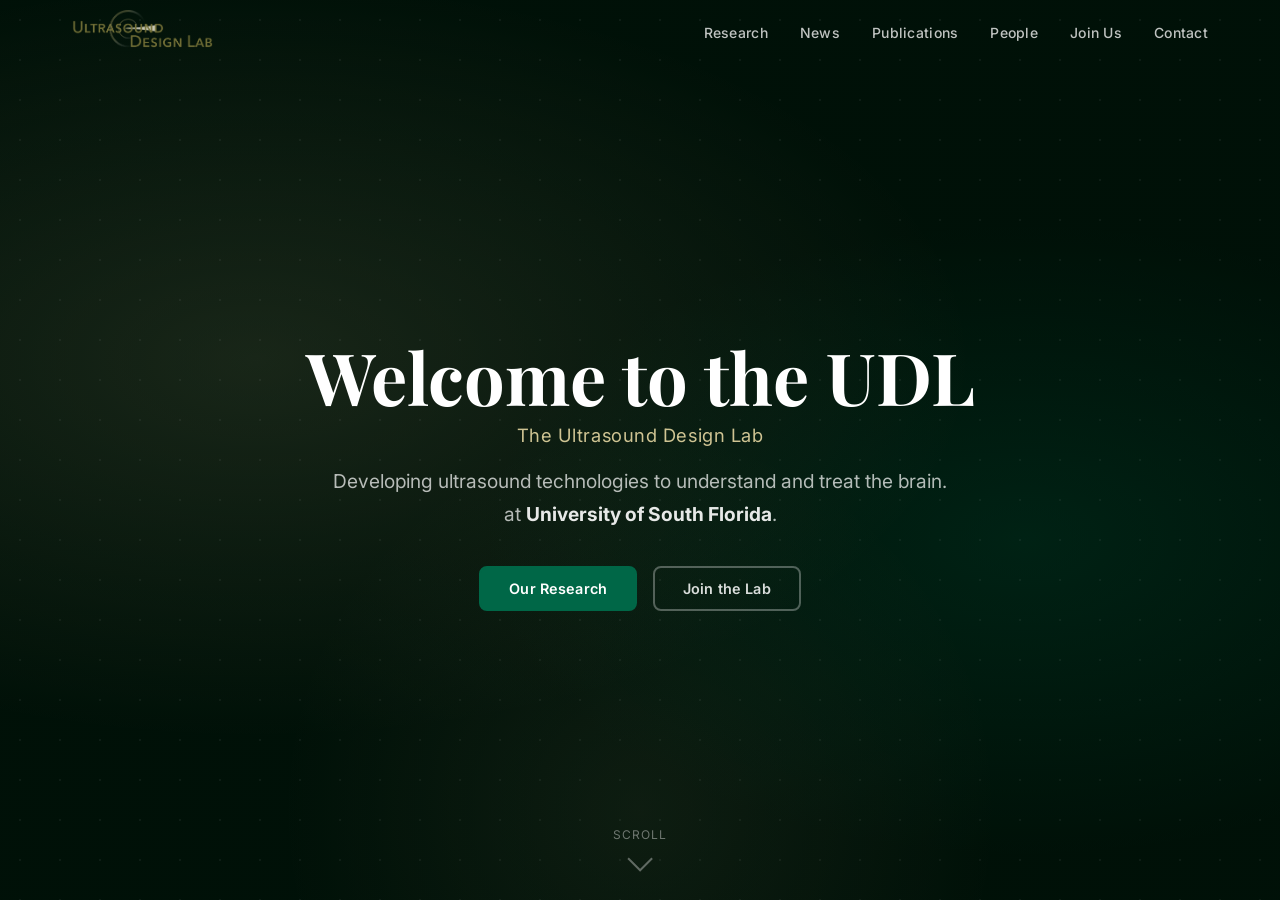
==== index.html @ e67090b0 "Add profile pages and pull publications from ORCID - Each person with an id in config.js gets a page" ====
<!DOCTYPE html>
<html lang="en">
<head>
  <meta charset="UTF-8" />
  <meta name="viewport" content="width=device-width, initial-scale=1.0" />

  <!-- ── Favicon ── -->
  <link rel="icon" href="favicon.svg" type="image/svg+xml" />
  <link rel="icon" href="favicon.svg" sizes="any" />

  <!-- ── Primary meta ── -->
  <title>MINUS Lab | University of South Florida</title>
  <meta name="description" content="Medical Imaging and Neural UltraSound Lab at the University of South Florida. Developing ultrasound technologies to understand and treat the brain." />

  <!-- ── Open Graph (social sharing) ── -->
  <!-- Replace og:url and og:image once the site is deployed -->
  <meta property="og:type"        content="website" />
  <meta property="og:site_name"   content="MINUS Lab" />
  <meta property="og:title"       content="MINUS Lab | Medical Imaging and Neural UltraSound Lab" />
  <meta property="og:description" content="Developing ultrasound technologies to understand and treat the brain. University of South Florida." />
  <meta property="og:url"         content="https://your-lab-url.usf.edu" />
  <meta property="og:image"       content="https://your-lab-url.usf.edu/media/og-preview.png" />

  <!-- ── Twitter / X card ── -->
  <meta name="twitter:card"        content="summary_large_image" />
  <meta name="twitter:title"       content="MINUS Lab | Medical Imaging and Neural UltraSound Lab" />
  <meta name="twitter:description" content="Developing ultrasound technologies to understand and treat the brain. University of South Florida." />
  <meta name="twitter:image"       content="https://your-lab-url.usf.edu/media/og-preview.png" />
  <link rel="stylesheet" href="style.css" />
  <link rel="preconnect" href="https://fonts.googleapis.com" />
  <link
    href="https://fonts.googleapis.com/css2?family=Inter:wght@300;400;500;600;700&family=Playfair+Display:wght@600;700&display=swap"
    rel="stylesheet"
  />
</head>
<body>

  <!-- ── Navigation ── -->
  <nav id="navbar">
    <div class="nav-inner">
      <a class="nav-logo" href="#hero" aria-label="Go to home">
        <img src="media/icons/300ppi/Logo.png" alt="MINUS Lab logo" />
      </a>
      <ul class="nav-links" id="nav-links">
        <li><a href="#research">Research</a></li>
        <li><a href="#news">News</a></li>
        <li><a href="#publications">Publications</a></li>
        <li><a href="#people">People</a></li>
        <li><a href="#join">Join Us</a></li>
        <li><a href="#contact">Contact</a></li>
      </ul>
      <button class="hamburger" id="hamburger" aria-label="Toggle menu">
        <span></span><span></span><span></span>
      </button>
    </div>
  </nav>

  <!-- ── Scroll Container ── -->
  <main id="scroll-container">

    <!-- ─── 1. Hero ─── -->
    <section id="hero" class="section s-hero">

      <!--
        ╔══════════════════════════════════════════════════╗
        ║  BACKGROUND VIDEO                               ║
        ║  Replace the empty src with your video file.    ║
        ║  Example: src="media/lab-bg.mp4"                ║
        ║  Recommended: MP4 (H.264), 1920×1080, ≤ 20 MB  ║
        ╚══════════════════════════════════════════════════╝
      -->
      <video id="hero-video" autoplay loop muted playsinline>
        <source src="media/videos/lab-bg.mp4" type="video/mp4" />
      </video>

      <!-- green colorize layer (multiply blend over the grayscale video) -->
      <div class="hero-color-overlay"></div>

      <div class="hero-bg-anim"></div>
      <div class="hero-content">
        <h1 class="hero-title" id="hero-title"></h1>
        <p class="hero-sub"    id="hero-sub"></p>
        <div class="hero-cta">
          <a href="#research" class="btn btn-accent">Our Research</a>
          <div class="hiring-wrap">
            <a href="#join" class="btn btn-ghost">Join the Lab</a>
          </div>
        </div>
      </div>
      <div class="scroll-hint">
        <span>Scroll</span>
        <div class="scroll-chevron"></div>
      </div>
    </section>

    <!-- ─── 2. Research ─── -->
    <section id="research" class="section s-light">
      <div class="section-inner">
        <header class="section-header">
          <span class="tag">What We Do</span>
          <h2>Research</h2>
          <p class="section-lead" id="research-lead"></p>
        </header>
        <div class="research-grid" id="research-grid"></div>
        <div class="funding-strip" id="funding-strip"></div>
      </div>
    </section>

    <!-- ─── 3. News ─── -->
    <section id="news" class="section s-dark">
      <div class="section-inner">
        <header class="section-header light">
          <span class="tag">Latest Updates</span>
          <h2>News</h2>
        </header>
        <div class="news-list" id="news-list"></div>
      </div>
    </section>

    <!-- ─── 4. Publications ─── -->
    <section id="publications" class="section s-light">
      <div class="section-inner">
        <header class="section-header">
          <span class="tag">Our Work</span>
          <h2>Publications</h2>
          <p class="section-lead">
            Selected recent publications.
            <a id="pub-list-link" href="#" class="inline-link">Full list →</a>
          </p>
        </header>
        <div class="pub-list" id="pub-list"></div>
        <div class="pub-cta">
          <a id="pub-all-link" href="#" class="btn btn-outline-dark">View All Publications</a>
        </div>
      </div>
    </section>

    <!-- ─── 5. People ─── -->
    <section id="people" class="section s-accent">
      <div class="section-inner">
        <header class="section-header light">
          <span class="tag">Our Team</span>
          <h2>People</h2>
        </header>
        <div class="people-group">
          <h3 class="group-label">Principal Investigator</h3>
          <div class="pi-card" id="pi-card"></div>
        </div>
        <div id="people-groups"></div>
      </div>
    </section>

    <!-- ─── 6. Join Us ─── -->
    <section id="join" class="section s-light">
      <div class="section-inner">
        <header class="section-header">
          <span class="tag">Opportunities</span>
          <h2>Join Us</h2>
          <p class="section-lead">
            We are always looking for passionate, curious researchers to join our team.
          </p>
        </header>
        <ul class="join-list" id="join-grid"></ul>
        <p class="join-note"  id="join-note"></p>
      </div>
    </section>

    <!-- ─── 7. Contact ─── -->
    <section id="contact" class="section s-hero">
      <div class="section-inner">
        <header class="section-header light">
          <span class="tag">Find Us</span>
          <h2>Contact</h2>
        </header>
        <div class="contact-grid">
          <div class="contact-info" id="contact-info"></div>
          <div class="map-box">
            <iframe data-src="https://www.google.com/maps/embed?pb=!1m18!1m12!1m3!1d1463.5523196746299!2d-82.41552479934307!3d28.05547193378983!2m3!1f0!2f0!3f0!3m2!1i1024!2i768!4f13.1!3m3!1m2!1s0x88c2c7ba67d6a7d1%3A0x336703b284aff2c5!2sUSF%20Research%20Park!5e0!3m2!1sen!2sca!4v1780522398542!5m2!1sen!2sca"
              width="100%" height="100%" style="border:0;" allowfullscreen
              referrerpolicy="no-referrer-when-downgrade"></iframe>
          </div>
        </div>
        <footer class="site-footer" id="site-footer"></footer>
      </div>
    </section>

  </main><!-- #scroll-container -->

  <script src="config.js"></script><!-- ← edit this file to update the site -->
  <script src="pubs.js"></script>
  <script src="script.js"></script>
</body>
</html>
---- style.css ----
/* ═══════════════════════════════════════════════
   Base & Reset
═══════════════════════════════════════════════ */
*, *::before, *::after { box-sizing: border-box; margin: 0; padding: 0; }

:root {
  --navy:    #001f13;       /* deep USF green */
  --navy2:   #002d1e;
  --accent:  #CFC493;       /* USF gold */
  --accent2: #006747;       /* USF green */
  --dark-bg: #001813;
  --mid-bg:  #003d28;
  --light-bg:#f8fafc;
  --white:   #ffffff;
  --text-d:  #111827;
  --text-m:  #374151;
  --text-l:  #f1f5f9;
  --text-dim:#94a3b8;
  --border:  #e2e8f0;
  --radius:  12px;
  --shadow:  0 4px 24px rgba(0,0,0,.08);
  --shadow-lg:0 12px 48px rgba(0,0,0,.14);
  --font:    'Inter', system-ui, sans-serif;
  --serif:   'Playfair Display', Georgia, serif;
  --nav-h:   64px;
}

html { font-size: 16px; scroll-behavior: smooth; }

body {
  font-family: var(--font);
  color: var(--text-d);
  background: var(--navy);
  overflow: hidden;          /* body itself never scrolls */
  height: 100vh;
}

a { color: inherit; text-decoration: none; }
img { display: block; max-width: 100%; }

/* ═══════════════════════════════════════════════
   Navigation
═══════════════════════════════════════════════ */
#navbar {
  position: fixed;
  top: 0; left: 0; right: 0;
  z-index: 100;
  height: var(--nav-h);
  transition: background .3s, backdrop-filter .3s, box-shadow .3s;
}
#navbar.scrolled {
  background: rgba(0,31,19,.92);
  backdrop-filter: blur(12px);
  box-shadow: 0 1px 0 rgba(255,255,255,.06);
}

.nav-inner {
  max-width: 1200px;
  margin: 0 auto;
  height: 100%;
  padding: 0 2rem;
  display: flex;
  align-items: center;
  justify-content: space-between;
}

.nav-logo {
  display: inline-flex;
  align-items: center;
  height: 100%;
}
.nav-logo img {
  display: block;
  width: auto;
  height: 44px;
  max-width: 150px;
  object-fit: contain;
}

.nav-links {
  display: flex;
  gap: 2rem;
  list-style: none;
}
.nav-links a {
  color: rgba(255,255,255,.75);
  font-size: .875rem;
  font-weight: 500;
  letter-spacing: .02em;
  transition: color .2s;
  position: relative;
  padding-bottom: 2px;
}
.nav-links a::after {
  content: '';
  position: absolute;
  bottom: -2px; left: 0;
  width: 0; height: 2px;
  background: var(--accent);
  transition: width .25s;
}
.nav-links a:hover,
.nav-links a.active { color: var(--white); }
.nav-links a:hover::after,
.nav-links a.active::after { width: 100%; }

/* Hamburger */
.hamburger {
  display: none;
  flex-direction: column;
  gap: 5px;
  background: none;
  border: none;
  cursor: pointer;
  padding: 4px;
}
.hamburger span {
  display: block;
  width: 22px; height: 2px;
  background: rgba(255,255,255,.85);
  border-radius: 2px;
  transition: transform .25s, opacity .25s;
}

/* ═══════════════════════════════════════════════
   Scroll Container
═══════════════════════════════════════════════ */
#scroll-container {
  height: 100vh;
  overflow-y: scroll;
  scroll-snap-type: y proximity;
  scroll-behavior: smooth;
  -webkit-overflow-scrolling: touch;
}
/* Hide scrollbar but keep functionality */
#scroll-container::-webkit-scrollbar { width: 5px; }
#scroll-container::-webkit-scrollbar-thumb { background: rgba(255,255,255,.2); border-radius: 4px; }

/* ═══════════════════════════════════════════════
   Section Base
═══════════════════════════════════════════════ */
.section {
  min-height: 100vh;
  scroll-snap-align: start;
  display: flex;
  align-items: center;
  justify-content: center;
  padding: calc(var(--nav-h) + 2rem) 2rem 3rem;
  position: relative;
}

.section-inner {
  width: 100%;
  max-width: 1100px;
}

/* ── Section headers ── */
.section-header {
  margin-bottom: 3rem;
  text-align: center;
}
.section-header.light h2,
.section-header.light .section-lead { color: var(--text-l); }
.section-header.light .tag { background: rgba(255,255,255,.12); color: var(--accent); }

.tag {
  display: inline-block;
  background: rgba(0,103,71,.12);
  color: var(--accent2);
  font-size: .75rem;
  font-weight: 700;
  letter-spacing: .12em;
  text-transform: uppercase;
  padding: .3em .9em;
  border-radius: 999px;
  margin-bottom: 1rem;
}

.section-header h2 {
  font-family: var(--serif);
  font-size: clamp(2rem, 4vw, 3rem);
  color: var(--text-d);
  line-height: 1.15;
  margin-bottom: .75rem;
}

.section-lead {
  font-size: 1.05rem;
  color: var(--text-m);
  max-width: 560px;
  margin: 0 auto;
  line-height: 1.7;
}
.inline-link { color: var(--accent2); font-weight: 600; }
.inline-link:hover { text-decoration: underline; }

/* ═══════════════════════════════════════════════
   Section Themes
═══════════════════════════════════════════════ */
.s-hero  { background: var(--navy); }
.s-dark  { background: var(--dark-bg); }
.s-accent{ background: var(--mid-bg); }
.s-light { background: var(--light-bg); }

/* ═══════════════════════════════════════════════
   1. Hero Section
═══════════════════════════════════════════════ */
.s-hero {
  text-align: center;
  flex-direction: column;
  overflow: hidden;
}

/* Background video */
#hero-video {
  position: absolute;
  inset: 0;
  width: 100%;
  height: 100%;
  object-fit: cover;
  z-index: 0;
  filter: grayscale(100%);
  /* shown only when a src is provided */
  opacity: 0;
  transition: opacity 1s ease;
}
#hero-video.loaded { opacity: 1; }

/* Green colorize layer — multiply over the grayscale video */
.hero-color-overlay {
  position: absolute;
  inset: 0;
  z-index: 1;
  background: rgba(0, 90, 45, 0.78);
  mix-blend-mode: multiply;
}

/* Animated glow mesh + subtle dark overlay */
.hero-bg-anim {
  position: absolute;
  inset: 0;
  z-index: 2;
  background:
    linear-gradient(rgba(0,18,9,.35), rgba(0,18,9,.35)),
    radial-gradient(ellipse 80% 60% at 20% 40%, rgba(207,196,147,.18) 0%, transparent 70%),
    radial-gradient(ellipse 60% 50% at 80% 60%, rgba(0,103,71,.30) 0%, transparent 70%),
    radial-gradient(ellipse 40% 60% at 50% 90%, rgba(207,196,147,.10) 0%, transparent 70%);
  animation: heroShift 10s ease-in-out infinite alternate;
}
@keyframes heroShift {
  0%   { opacity: .8; transform: scale(1) translateY(0); }
  100% { opacity: 1;  transform: scale(1.06) translateY(-12px); }
}

/* Floating grid dots */
.hero-bg-anim::before {
  content: '';
  position: absolute;
  inset: 0;
  background-image: radial-gradient(circle, rgba(255,255,255,.05) 1px, transparent 1px);
  background-size: 40px 40px;
}

.hero-content {
  position: relative;
  z-index: 3;
  max-width: 760px;
  padding: 0 1rem;
}
.overline {
  font-size: .875rem;
  font-weight: 600;
  letter-spacing: .15em;
  text-transform: uppercase;
  color: var(--accent);
  margin-bottom: .75rem;
}
.hero-title {
  font-family: var(--serif);
  font-size: clamp(2.4rem, 6vw, 4.5rem);
  color: var(--white);
  line-height: 1.1;
  margin-bottom: 1.25rem;
}
.hero-sub {
  font-size: clamp(1rem, 2vw, 1.2rem);
  color: rgba(255,255,255,.7);
  line-height: 1.7;
  margin-bottom: 2.25rem;
}
.hero-sub strong { color: rgba(255,255,255,.9); }

/* Acronym letters in the hero title */
.acr {
  text-decoration: underline;
  text-decoration-color: var(--accent);
  text-decoration-thickness: 2px;
  text-underline-offset: 5px;
}

.hero-subtitle {
  display: block;
  font-family: var(--font);
  font-size: clamp(.9rem, 1.6vw, 1.15rem);
  font-weight: 400;
  letter-spacing: .03em;
  color: var(--accent);
  margin-top: .55rem;
}

.hero-cta { display: flex; gap: 1rem; justify-content: center; flex-wrap: wrap; align-items: center; }

/* Scroll hint */
.scroll-hint {
  position: absolute;
  bottom: 2rem;
  left: 50%;
  transform: translateX(-50%);
  display: flex;
  flex-direction: column;
  align-items: center;
  gap: .5rem;
  color: rgba(255,255,255,.4);
  font-size: .75rem;
  letter-spacing: .08em;
  text-transform: uppercase;
  z-index: 3;
}
.scroll-chevron {
  width: 18px; height: 18px;
  border-right: 2px solid rgba(255,255,255,.35);
  border-bottom: 2px solid rgba(255,255,255,.35);
  transform: rotate(45deg);
  animation: bounce 1.6s ease-in-out infinite;
}
@keyframes bounce {
  0%,100% { transform: rotate(45deg) translateY(0); opacity: .4; }
  50%      { transform: rotate(45deg) translateY(5px); opacity: .8; }
}

/* ═══════════════════════════════════════════════
   Buttons
═══════════════════════════════════════════════ */
.btn {
  display: inline-flex;
  align-items: center;
  gap: .5rem;
  padding: .75rem 1.75rem;
  border-radius: 8px;
  font-size: .9rem;
  font-weight: 600;
  letter-spacing: .01em;
  cursor: pointer;
  transition: all .22s;
  border: 2px solid transparent;
  text-decoration: none;
  white-space: nowrap;
}
.btn-accent {
  background: var(--accent2);
  color: #fff;
  border-color: var(--accent2);
}
.btn-accent:hover { background: var(--accent); border-color: var(--accent); color: var(--navy); transform: translateY(-1px); box-shadow: 0 6px 18px rgba(207,196,147,.35); }

.btn-ghost {
  background: transparent;
  color: rgba(255,255,255,.85);
  border-color: rgba(255,255,255,.3);
}
.btn-ghost:hover { background: var(--accent); border-color: var(--accent); color: var(--navy); }

.btn-outline-dark {
  background: transparent;
  color: var(--accent2);
  border-color: var(--accent2);
}
.btn-outline-dark:hover { background: var(--accent); border-color: var(--accent); color: var(--navy); transform: translateY(-1px); }

.btn-sm { padding: .55rem 1.25rem; font-size: .83rem; }

/* ═══════════════════════════════════════════════
   2. Research Grid
═══════════════════════════════════════════════ */
.research-grid {
  display: grid;
  grid-template-columns: repeat(auto-fit, minmax(240px, 1fr));
  gap: 1.5rem;
}
.r-card {
  background: var(--white);
  border: 1px solid var(--border);
  border-radius: var(--radius);
  padding: 2rem 1.75rem;
  min-height: 360px;
  transition: transform .25s, box-shadow .25s;
  position: relative;
  overflow: hidden;
}
.r-card.has-bg::before {
  content: '';
  position: absolute;
  inset: 0;
  background-image: var(--r-img);
  background-size: cover;
  background-position: center;
  opacity: 0.25;
  pointer-events: none;
  transition: opacity .3s;
}
.r-card.has-bg:hover::before { opacity: 0.16; }
.r-card > * { position: relative; }
.r-card:hover { transform: translateY(-4px); box-shadow: var(--shadow-lg); }
.r-icon {
  font-size: 1.8rem;
  color: var(--accent2);
  margin-bottom: 1rem;
  line-height: 1;
}
.r-card h3 {
  font-size: 1.05rem;
  font-weight: 700;
  margin-bottom: .6rem;
  color: var(--text-d);
}
.r-card p { font-size: .9rem; color: var(--text-m); line-height: 1.65; }

/* Funding strip */
.funding-strip {
  margin-top: 3rem;
  padding-top: 2rem;
  border-top: 1px solid var(--border);
  text-align: center;
}
.funding-label {
  font-size: .75rem;
  font-weight: 700;
  letter-spacing: .1em;
  text-transform: uppercase;
  color: var(--text-dim);
  margin-bottom: 1.25rem;
}
.funding-logos {
  display: flex;
  flex-wrap: wrap;
  align-items: center;
  justify-content: center;
  gap: 2rem 3rem;
}
.funding-logo img {
  height: 40px;
  width: auto;
  max-width: 140px;
  object-fit: contain;
  filter: grayscale(100%);
  opacity: 0.55;
  transition: filter .25s, opacity .25s;
}
.funding-logo:hover img { filter: grayscale(0%); opacity: 1; }

/* ═══════════════════════════════════════════════
   3. News
═══════════════════════════════════════════════ */
.news-list {
  display: flex;
  flex-direction: column;
  gap: 0;
}
.news-item {
  display: flex;
  gap: 1.75rem;
  padding: 1.5rem 0;
  border-bottom: 1px solid rgba(255,255,255,.08);
  align-items: flex-start;
}
.news-item:last-child { border-bottom: none; }

.news-date {
  min-width: 56px;
  text-align: center;
  color: var(--text-dim);
  padding-top: .2rem;
}
.nm { display: block; font-size: .8rem; font-weight: 600; text-transform: uppercase; letter-spacing: .06em; color: var(--accent); }
.ny { display: block; font-size: .8rem; }

.news-body { flex: 1; }
.news-body h3 { font-size: 1rem; font-weight: 600; color: var(--text-l); margin: .4rem 0 .4rem; line-height: 1.4; }
.news-body p  { font-size: .875rem; color: rgba(255,255,255,.55); line-height: 1.6; }

.news-thumb {
  width: 90px;
  height: 90px;
  object-fit: cover;
  border-radius: 8px;
  flex-shrink: 0;
  align-self: flex-start;
}

/* Badges */
.badge {
  display: inline-block;
  font-size: .68rem;
  font-weight: 700;
  letter-spacing: .08em;
  text-transform: uppercase;
  padding: .2em .65em;
  border-radius: 4px;
  line-height: 1.6;
}
.badge-paper     { background: rgba(207,196,147,.2);  color: var(--accent); }
.badge-award     { background: rgba(207,196,147,.25); color: #e8d98a; }
.badge-talk      { background: rgba(0,103,71,.3);     color: #6dcfaa; }
.badge-grant     { background: rgba(0,103,71,.3);     color: #6dcfaa; }
.badge-milestone { background: rgba(255,255,255,.15); color: #fff; }

.read-more {
  display: inline-block;
  margin-top: .5rem;
  font-size: .8rem;
  font-weight: 600;
  color: var(--accent);
  transition: gap .2s;
}
.read-more:hover { text-decoration: underline; }

/* ═══════════════════════════════════════════════
   4. Publications
═══════════════════════════════════════════════ */
.pub-list { display: flex; flex-direction: column; gap: 0; }
.pub-item {
  display: flex;
  gap: 2rem;
  padding: 1.5rem 0;
  border-bottom: 1px solid var(--border);
  align-items: flex-start;
}
.pub-item:last-child { border-bottom: none; }
.pub-year {
  min-width: 44px;
  font-size: .8rem;
  font-weight: 700;
  color: var(--accent2);
  padding-top: .2rem;
  letter-spacing: .02em;
}
.pub-content h4 {
  font-size: .95rem;
  font-weight: 700;
  color: var(--text-d);
  margin-bottom: .3rem;
  line-height: 1.45;
}
.authors { font-size: .83rem; color: var(--text-m); margin-bottom: .2rem; }
.venue   { font-size: .83rem; color: #64748b; margin-bottom: .5rem; }
.pub-links { display: flex; gap: .75rem; }
.pub-links a {
  font-size: .75rem;
  font-weight: 600;
  color: var(--accent2);
  border: 1px solid rgba(0,103,71,.4);
  padding: .15em .6em;
  border-radius: 4px;
  transition: background .2s, color .2s;
}
.pub-links a:hover { background: var(--accent2); color: #fff; }

.pub-cta { text-align: center; margin-top: 2rem; }

/* ═══════════════════════════════════════════════
   5. People
═══════════════════════════════════════════════ */
.people-group { margin-bottom: 2.5rem; }
.group-label {
  font-size: .75rem;
  font-weight: 700;
  letter-spacing: .12em;
  text-transform: uppercase;
  color: var(--accent);
  margin-bottom: 1.25rem;
  padding-bottom: .5rem;
  border-bottom: 1px solid rgba(255,255,255,.1);
}

/* PI card */
.pi-card {
  background: rgba(255,255,255,.06);
  border: 1px solid rgba(255,255,255,.1);
  border-radius: var(--radius);
  padding: 2rem;
  display: flex;
  gap: 2rem;
  align-items: flex-start;
}
.pi-avatar {
  width: 80px; height: 80px;
  border-radius: 50%;
  background: linear-gradient(135deg, var(--accent2), var(--accent));
  display: flex; align-items: center; justify-content: center;
  font-weight: 800; font-size: 1rem;
  color: #fff;
  flex-shrink: 0;
}
.pi-info h4 { font-size: 1.15rem; font-weight: 700; color: var(--text-l); margin-bottom: .2rem; }
.pi-role    { font-size: .85rem; color: var(--accent); margin-bottom: .75rem; font-weight: 500; }
.pi-bio     { font-size: .9rem; color: rgba(255,255,255,.65); line-height: 1.7; margin-bottom: .9rem; }
.pi-links   { display: flex; gap: .75rem; flex-wrap: wrap; }
.pi-links a {
  font-size: .8rem; font-weight: 600; color: var(--accent);
  border: 1px solid rgba(207,196,147,.4);
  padding: .2em .7em; border-radius: 4px;
  transition: background .2s, color .2s;
}
.pi-links a:hover { background: var(--accent); color: var(--navy); }

/* Team grid */
.team-grid {
  display: grid;
  grid-template-columns: repeat(auto-fill, minmax(200px, 1fr));
  gap: 1.25rem;
}
.team-card {
  background: rgba(255,255,255,.05);
  border: 1px solid rgba(255,255,255,.08);
  border-radius: var(--radius);
  padding: 1.5rem 1.25rem;
  text-align: center;
  transition: background .25s, transform .25s;
}
.team-card:hover { background: rgba(255,255,255,.09); transform: translateY(-3px); }
.team-avatar {
  width: 52px; height: 52px;
  border-radius: 50%;
  background: linear-gradient(135deg, rgba(0,103,71,.45), rgba(207,196,147,.3));
  border: 2px solid rgba(207,196,147,.45);
  display: flex; align-items: center; justify-content: center;
  font-weight: 700; font-size: .85rem;
  color: var(--accent);
  margin: 0 auto .9rem;
}
.team-card h4    { font-size: .9rem; font-weight: 700; color: var(--text-l); margin-bottom: .2rem; }
.team-role       { font-size: .78rem; color: var(--accent); margin-bottom: .35rem; }
.team-topic      { font-size: .78rem; color: rgba(255,255,255,.5); line-height: 1.5; }
.team-now        { font-size: .75rem; color: var(--accent); margin-top: .4rem; font-style: italic; line-height: 1.4; }

/* Photo avatars */
.avatar-photo    { display: block; object-fit: cover; object-position: top; background: none; }
img.pi-avatar    { border: 2px solid rgba(207,196,147,.3); }
img.team-avatar  { margin: 0 auto .9rem; }

/* Alumni group — flat list */
.alumni-list {
  list-style: none;
  display: flex;
  flex-direction: column;
  gap: .5rem;
  max-width: 680px;
}
.alumni-item {
  display: flex;
  flex-wrap: wrap;
  align-items: baseline;
  gap: .4rem .75rem;
  padding: .55rem .8rem;
  border-radius: 6px;
  background: rgba(0,0,0,.12);
}
.alumni-name  { font-weight: 600; font-size: .92rem; white-space: nowrap; }
.alumni-role  { font-size: .82rem; color: rgba(255,255,255,.6); }
.alumni-now   { font-size: .78rem; color: var(--accent); font-style: italic; margin-left: auto; }

/* ═══════════════════════════════════════════════
   6. Join Us
═══════════════════════════════════════════════ */
.join-list {
  list-style: none;
  display: flex;
  flex-direction: column;
  gap: 0;
  max-width: 680px;
  margin: 0 auto 2rem;
}
.join-item {
  display: flex;
  align-items: flex-start;
  gap: 1.25rem;
  padding: 1.4rem 0;
  border-bottom: 1px solid var(--border);
}
.join-item:last-child { border-bottom: none; }
.join-icon { font-size: 1.6rem; line-height: 1; padding-top: .1rem; flex-shrink: 0; }
.join-body h3 { font-size: 1rem; font-weight: 700; color: var(--text-d); margin-bottom: .3rem; }
.join-body p  { font-size: .9rem; color: var(--text-m); line-height: 1.65; }

.join-note {
  text-align: center;
  font-size: .9rem;
  color: var(--text-m);
  max-width: 520px;
  margin: 0 auto;
}

/* ═══════════════════════════════════════════════
   7. Contact
═══════════════════════════════════════════════ */
.contact-grid {
  display: grid;
  grid-template-columns: 1fr 1fr;
  gap: 3rem;
  align-items: start;
}
.contact-info { display: flex; flex-direction: column; gap: 2rem; }
.contact-block h3 {
  font-size: .75rem;
  font-weight: 700;
  letter-spacing: .1em;
  text-transform: uppercase;
  color: var(--accent);
  margin-bottom: .6rem;
}
.contact-block p { color: rgba(255,255,255,.7); font-size: .9rem; line-height: 1.8; }
.contact-link { color: var(--accent); }
.contact-link:hover { text-decoration: underline; }

.social-links { display: flex; gap: .75rem; flex-wrap: wrap; justify-content: center; }
.social-pill {
  display: inline-block;
  font-size: .8rem;
  font-weight: 600;
  color: var(--text-l);
  background: rgba(255,255,255,.08);
  border: 1px solid rgba(255,255,255,.12);
  padding: .3em .9em;
  border-radius: 999px;
  transition: background .2s;
}
.social-pill:hover { background: rgba(255,255,255,.15); }

.map-box {
  background: rgba(255,255,255,.04);
  border: 1px solid rgba(255,255,255,.1);
  border-radius: var(--radius);
  height: 360px;
  overflow: hidden;
  padding: 0;
  display: flex;
  flex-direction: column;
}
.map-box iframe {
  flex: 1;
  width: 100%;
  border: 0;
  display: block;
  filter: invert(90%) hue-rotate(180deg) saturate(1.00) brightness(1.00);
}
.map-label { color: rgba(255,255,255,.45); font-size: .875rem; }

.site-footer {
  margin-top: 3rem;
  padding-top: 1.5rem;
  border-top: 1px solid rgba(255,255,255,.08);
  text-align: center;
  font-size: .8rem;
  color: rgba(255,255,255,.3);
}

/* ═══════════════════════════════════════════════
   Responsive
═══════════════════════════════════════════════ */
@media (max-width: 768px) {
  /* Mobile nav */
  .nav-links {
    display: none;
    position: absolute;
    top: var(--nav-h);
    left: 0; right: 0;
    flex-direction: column;
    gap: 0;
    background: rgba(0, 55, 30, 0.97);
    backdrop-filter: blur(16px);
    padding: .5rem 0 1rem;
  }
  .nav-links.open { display: flex; }
  .nav-links a {
    display: block;
    padding: .75rem 2rem;
    font-size: 1rem;
  }
  .nav-links a:hover,
  .nav-links a.active { color: var(--accent); }
  .nav-links a::after { display: none; }
  .hamburger { display: flex; }

  /* Sections */
  .section { padding: calc(var(--nav-h) + 1.5rem) 1.25rem 2rem; }
  .contact-grid { grid-template-columns: 1fr; }
  .pi-card { flex-direction: column; gap: 1.25rem; }

  /* Hamburger animation */
  .hamburger.open span:nth-child(1) { transform: translateY(7px) rotate(45deg); }
  .hamburger.open span:nth-child(2) { opacity: 0; }
  .hamburger.open span:nth-child(3) { transform: translateY(-7px) rotate(-45deg); }
}

@media (max-width: 480px) {
  .hero-cta { flex-direction: column; align-items: center; }
  .hero-cta .btn { width: 100%; justify-content: center; }
  .pub-item { flex-direction: column; gap: .5rem; }
  .news-item { flex-direction: column; gap: .6rem; }
}

/* ═══════════════════════════════════════════════
   Person pages (person.html)
═══════════════════════════════════════════════ */
a.team-card { display: block; }
.pi-avatar-link { flex-shrink: 0; border-radius: 50%; transition: transform .25s; }
.pi-avatar-link:hover { transform: scale(1.05); }
.pi-info h4 a:hover { color: var(--accent); }

body.page-person {
  overflow: auto;
  height: auto;
  min-height: 100vh;
  background: var(--light-bg);
}
.person-hero {
  background: var(--mid-bg);
  padding: calc(var(--nav-h) + 2.5rem) 2rem 3rem;
}
.person-inner { max-width: 900px; margin: 0 auto; }
.person-back {
  display: inline-block;
  font-size: .85rem; font-weight: 600;
  color: var(--accent);
  margin-bottom: 2rem;
}
.person-back:hover { text-decoration: underline; }
.person-head { display: flex; gap: 2.25rem; align-items: center; }
.person-photo {
  width: 180px; height: 180px;
  border-radius: 50%;
  flex-shrink: 0;
  border: 3px solid rgba(207,196,147,.45);
  background: linear-gradient(135deg, var(--accent2), var(--accent));
  display: flex; align-items: center; justify-content: center;
  font-weight: 800; font-size: 2.5rem; color: #fff;
}
.person-head h1 {
  font-family: var(--serif);
  font-size: clamp(1.8rem, 4vw, 2.6rem);
  color: var(--text-l);
  line-height: 1.15;
  margin-bottom: .4rem;
}
.person-role  { color: var(--accent); font-weight: 500; margin-bottom: .35rem; }
.person-topic { color: rgba(255,255,255,.6); font-size: .92rem; line-height: 1.6; margin-bottom: 1rem; }

.person-body { padding: 3rem 2rem 4rem; }
.person-section { margin-bottom: 3rem; }
.person-section h2 {
  font-size: .78rem; font-weight: 700;
  letter-spacing: .12em; text-transform: uppercase;
  color: var(--accent2);
  padding-bottom: .6rem; margin-bottom: 1.25rem;
  border-bottom: 1px solid var(--border);
}
.person-bio { font-size: 1.02rem; line-height: 1.8; color: var(--text-m); }
.person-bio + .person-bio { margin-top: 1rem; }
.award-list { list-style: none; }
.award-item {
  display: flex; gap: 2rem;
  padding: .8rem 0;
  border-bottom: 1px solid var(--border);
}
.award-item:last-child { border-bottom: none; }
.award-title { font-size: .95rem; font-weight: 700; color: var(--text-d); }
.award-org   { font-size: .83rem; color: #64748b; margin-top: .15rem; }
.person-empty { font-size: .92rem; color: #64748b; }
.person-footer {
  background: var(--navy);
  text-align: center;
  font-size: .8rem;
  color: rgba(255,255,255,.4);
  padding: 1.5rem 2rem;
}

@media (max-width: 640px) {
  .person-hero { padding: calc(var(--nav-h) + 1.5rem) 1.25rem 2.25rem; }
  .person-body { padding: 2rem 1.25rem 3rem; }
  .person-head { flex-direction: column; align-items: flex-start; gap: 1.25rem; }
  .person-photo { width: 130px; height: 130px; }
  .award-item { gap: 1rem; }
}
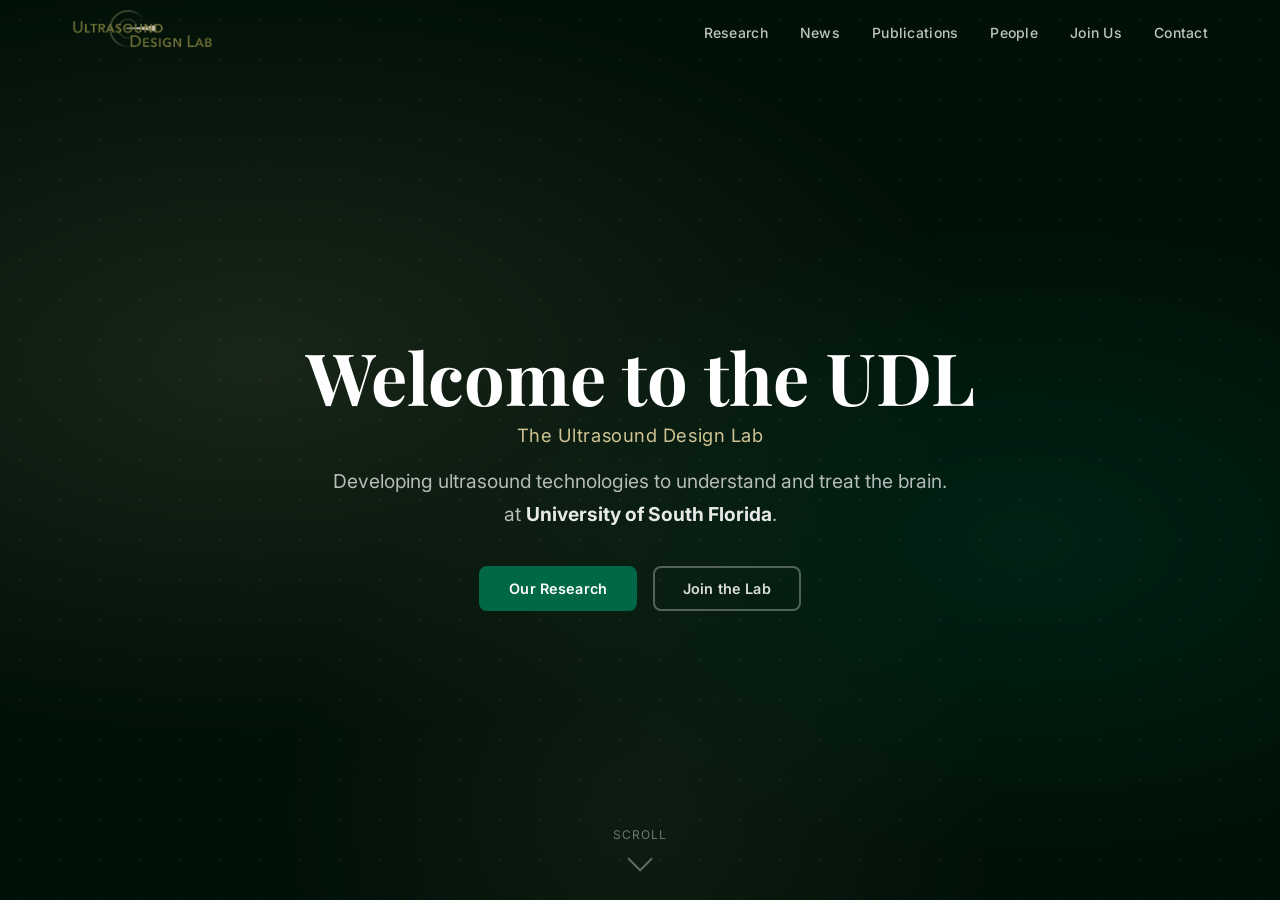
==== commit b7a3aba3: "Animate the nav logo: beam, focal flash and ripples Plays once on page load and again on hover; skip" ====
--- a/index.html
+++ b/index.html
@@ -5,28 +5,28 @@
   <meta name="viewport" content="width=device-width, initial-scale=1.0" />
 
   <!-- ── Favicon ── -->
-  <link rel="icon" href="favicon.svg" type="image/svg+xml" />
-  <link rel="icon" href="favicon.svg" sizes="any" />
+  <link rel="icon" href="favicon.svg?v=9" type="image/svg+xml" />
+  <link rel="icon" href="favicon.svg?v=9" sizes="any" />
 
   <!-- ── Primary meta ── -->
-  <title>MINUS Lab | University of South Florida</title>
-  <meta name="description" content="Medical Imaging and Neural UltraSound Lab at the University of South Florida. Developing ultrasound technologies to understand and treat the brain." />
+  <title>UDL | Ultrasound Design Lab</title>
+  <meta name="description" content="The Ultrasound Design Lab at the University of South Florida develops ultrasound technologies to understand and treat the brain." />
+  <link rel="canonical" href="https://theudl.github.io/" />
 
   <!-- ── Open Graph (social sharing) ── -->
-  <!-- Replace og:url and og:image once the site is deployed -->
   <meta property="og:type"        content="website" />
-  <meta property="og:site_name"   content="MINUS Lab" />
-  <meta property="og:title"       content="MINUS Lab | Medical Imaging and Neural UltraSound Lab" />
-  <meta property="og:description" content="Developing ultrasound technologies to understand and treat the brain. University of South Florida." />
-  <meta property="og:url"         content="https://your-lab-url.usf.edu" />
-  <meta property="og:image"       content="https://your-lab-url.usf.edu/media/og-preview.png" />
+  <meta property="og:site_name"   content="Ultrasound Design Lab" />
+  <meta property="og:title"       content="Ultrasound Design Lab | University of South Florida" />
+  <meta property="og:description" content="Developing ultrasound technologies to understand and treat the brain." />
+  <meta property="og:url"         content="https://theudl.github.io/" />
+  <meta property="og:image"       content="https://theudl.github.io/media/og-preview.png" />
 
   <!-- ── Twitter / X card ── -->
   <meta name="twitter:card"        content="summary_large_image" />
-  <meta name="twitter:title"       content="MINUS Lab | Medical Imaging and Neural UltraSound Lab" />
-  <meta name="twitter:description" content="Developing ultrasound technologies to understand and treat the brain. University of South Florida." />
-  <meta name="twitter:image"       content="https://your-lab-url.usf.edu/media/og-preview.png" />
-  <link rel="stylesheet" href="style.css" />
+  <meta name="twitter:title"       content="Ultrasound Design Lab | University of South Florida" />
+  <meta name="twitter:description" content="Developing ultrasound technologies to understand and treat the brain." />
+  <meta name="twitter:image"       content="https://theudl.github.io/media/og-preview.png" />
+  <link rel="stylesheet" href="style.css?v=12" />
   <link rel="preconnect" href="https://fonts.googleapis.com" />
   <link
     href="https://fonts.googleapis.com/css2?family=Inter:wght@300;400;500;600;700&family=Playfair+Display:wght@600;700&display=swap"
@@ -39,7 +39,7 @@
   <nav id="navbar">
     <div class="nav-inner">
       <a class="nav-logo" href="#hero" aria-label="Go to home">
-        <img src="media/icons/300ppi/Logo.png" alt="MINUS Lab logo" />
+        <img src="media/icons/300ppi/Logo.png" alt="Ultrasound Design Lab logo" />
       </a>
       <ul class="nav-links" id="nav-links">
         <li><a href="#research">Research</a></li>
@@ -142,10 +142,6 @@
           <span class="tag">Our Team</span>
           <h2>People</h2>
         </header>
-        <div class="people-group">
-          <h3 class="group-label">Principal Investigator</h3>
-          <div class="pi-card" id="pi-card"></div>
-        </div>
         <div id="people-groups"></div>
       </div>
     </section>
@@ -186,8 +182,9 @@
 
   </main><!-- #scroll-container -->
 
-  <script src="config.js"></script><!-- ← edit this file to update the site -->
-  <script src="pubs.js"></script>
-  <script src="script.js"></script>
+  <script src="logo.js?v=12"></script>
+  <script src="config.js?v=12"></script><!-- ← edit this file to update the site -->
+  <script src="pubs.js?v=12"></script>
+  <script src="script.js?v=12"></script>
 </body>
 </html>
--- a/style.css
+++ b/style.css
@@ -513,6 +513,7 @@
 .badge-talk      { background: rgba(0,103,71,.3);     color: #6dcfaa; }
 .badge-grant     { background: rgba(0,103,71,.3);     color: #6dcfaa; }
 .badge-milestone { background: rgba(255,255,255,.15); color: #fff; }
+.badge-people    { background: rgba(207,196,147,.2);  color: var(--accent); }
 
 .read-more {
   display: inline-block;
@@ -582,28 +583,7 @@
   border-bottom: 1px solid rgba(255,255,255,.1);
 }
 
-/* PI card */
-.pi-card {
-  background: rgba(255,255,255,.06);
-  border: 1px solid rgba(255,255,255,.1);
-  border-radius: var(--radius);
-  padding: 2rem;
-  display: flex;
-  gap: 2rem;
-  align-items: flex-start;
-}
-.pi-avatar {
-  width: 80px; height: 80px;
-  border-radius: 50%;
-  background: linear-gradient(135deg, var(--accent2), var(--accent));
-  display: flex; align-items: center; justify-content: center;
-  font-weight: 800; font-size: 1rem;
-  color: #fff;
-  flex-shrink: 0;
-}
-.pi-info h4 { font-size: 1.15rem; font-weight: 700; color: var(--text-l); margin-bottom: .2rem; }
-.pi-role    { font-size: .85rem; color: var(--accent); margin-bottom: .75rem; font-weight: 500; }
-.pi-bio     { font-size: .9rem; color: rgba(255,255,255,.65); line-height: 1.7; margin-bottom: .9rem; }
+/* Link buttons (profile pages) */
 .pi-links   { display: flex; gap: .75rem; flex-wrap: wrap; }
 .pi-links a {
   font-size: .8rem; font-weight: 600; color: var(--accent);
@@ -629,12 +609,12 @@
 }
 .team-card:hover { background: rgba(255,255,255,.09); transform: translateY(-3px); }
 .team-avatar {
-  width: 52px; height: 52px;
+  width: 104px; height: 104px;
   border-radius: 50%;
   background: linear-gradient(135deg, rgba(0,103,71,.45), rgba(207,196,147,.3));
   border: 2px solid rgba(207,196,147,.45);
   display: flex; align-items: center; justify-content: center;
-  font-weight: 700; font-size: .85rem;
+  font-weight: 700; font-size: 1.5rem;
   color: var(--accent);
   margin: 0 auto .9rem;
 }
@@ -645,8 +625,11 @@
 
 /* Photo avatars */
 .avatar-photo    { display: block; object-fit: cover; object-position: top; background: none; }
-img.pi-avatar    { border: 2px solid rgba(207,196,147,.3); }
 img.team-avatar  { margin: 0 auto .9rem; }
+/* Homepage photos are black & white until their card is hovered or focused */
+.team-card img.team-avatar { filter: grayscale(1); transition: filter .35s; }
+.team-card:hover img.team-avatar,
+.team-card:focus-visible img.team-avatar { filter: none; }
 
 /* Alumni group — flat list */
 .alumni-list {
@@ -794,7 +777,6 @@
   /* Sections */
   .section { padding: calc(var(--nav-h) + 1.5rem) 1.25rem 2rem; }
   .contact-grid { grid-template-columns: 1fr; }
-  .pi-card { flex-direction: column; gap: 1.25rem; }
 
   /* Hamburger animation */
   .hamburger.open span:nth-child(1) { transform: translateY(7px) rotate(45deg); }
@@ -813,9 +795,6 @@
    Person pages (person.html)
 ═══════════════════════════════════════════════ */
 a.team-card { display: block; }
-.pi-avatar-link { flex-shrink: 0; border-radius: 50%; transition: transform .25s; }
-.pi-avatar-link:hover { transform: scale(1.05); }
-.pi-info h4 a:hover { color: var(--accent); }
 
 body.page-person {
   overflow: auto;
@@ -891,3 +870,285 @@
   .person-photo { width: 130px; height: 130px; }
   .award-item { gap: 1rem; }
 }
+
+/* ═══════════════════════════════════════════════
+   Research write-ups (research.html)
+═══════════════════════════════════════════════ */
+a.r-card { display: block; }
+.r-card .read-more { color: var(--accent2); margin-top: 1rem; }
+
+body.page-article { background: var(--white); }
+.article { padding: calc(var(--nav-h) + 3rem) 1.5rem 4rem; }
+.article-head,
+.article-body,
+.article-end { max-width: 720px; margin: 0 auto; }
+
+.article-back {
+  display: block;
+  font-size: .85rem; font-weight: 600;
+  color: var(--accent2);
+  margin-bottom: 2rem;
+}
+.article-back:hover { text-decoration: underline; }
+.article-head h1 {
+  font-family: var(--serif);
+  font-size: clamp(2rem, 5vw, 3rem);
+  line-height: 1.15;
+  color: var(--text-d);
+  margin-bottom: 1rem;
+}
+.article-deck {
+  font-size: 1.2rem;
+  line-height: 1.6;
+  color: #4b5563;
+  margin-bottom: 1.25rem;
+}
+.article-meta {
+  font-size: .85rem;
+  color: #64748b;
+  padding: .9rem 0;
+  border-top: 1px solid var(--border);
+  border-bottom: 1px solid var(--border);
+  margin-bottom: 2.5rem;
+}
+
+/* Body text */
+.article-body {
+  font-family: Georgia, 'Times New Roman', serif;
+  font-size: 1.19rem;
+  line-height: 1.75;
+  color: #1f2937;
+}
+.article-body > * + * { margin-top: 1.4rem; }
+.article-body h2 {
+  font-family: var(--font);
+  font-size: 1.6rem; font-weight: 700;
+  line-height: 1.3;
+  color: var(--text-d);
+  margin-top: 3rem;
+}
+.article-body h3 {
+  font-family: var(--font);
+  font-size: 1.2rem; font-weight: 700;
+  line-height: 1.35;
+  color: var(--text-d);
+  margin-top: 2.25rem;
+}
+.article-body h2 + *, .article-body h3 + * { margin-top: .9rem; }
+.article-body a {
+  color: var(--accent2);
+  text-decoration: underline;
+  text-decoration-thickness: 1px;
+  text-underline-offset: 3px;
+}
+.article-body a:hover { text-decoration-thickness: 2px; }
+.article-body strong { font-weight: 700; color: var(--text-d); }
+.article-body ul, .article-body ol { padding-left: 1.5rem; }
+.article-body li + li { margin-top: .6rem; }
+.article-body li::marker { color: var(--accent2); font-weight: 700; }
+.article-body blockquote {
+  border-left: 3px solid var(--accent2);
+  padding: .2rem 0 .2rem 1.4rem;
+  margin-top: 2.25rem; margin-bottom: 2.25rem;
+  font-family: var(--serif);
+  font-size: 1.5rem;
+  line-height: 1.4;
+  color: var(--text-d);
+}
+.article-body figure { margin-top: 2.25rem; margin-bottom: 2.25rem; }
+.article-body figure img,
+.article-body figure video {
+  display: block;
+  margin: 0 auto;
+  max-width: 100%;
+  max-height: 620px;
+  width: auto;
+  border-radius: 8px;
+  background: #000;
+}
+.article-body figcaption {
+  font-family: var(--font);
+  font-size: .85rem;
+  line-height: 1.55;
+  color: #64748b;
+  text-align: center;
+  max-width: 560px;
+  margin: .9rem auto 0;
+}
+.article-body hr { border: none; border-top: 1px solid var(--border); margin: 2.5rem 0; }
+
+/* After the text: papers, other areas, call to action */
+.article-section { margin-top: 3.5rem; }
+.article-section h2 {
+  font-size: .78rem; font-weight: 700;
+  letter-spacing: .12em; text-transform: uppercase;
+  color: var(--accent2);
+  padding-bottom: .6rem; margin-bottom: 1.25rem;
+  border-bottom: 1px solid var(--border);
+}
+.article-more { display: grid; gap: 1rem; }
+.article-more-card {
+  display: block;
+  border: 1px solid var(--border);
+  border-radius: var(--radius);
+  padding: 1.5rem;
+  transition: transform .25s, box-shadow .25s;
+}
+.article-more-card:hover { transform: translateY(-3px); box-shadow: var(--shadow); }
+.article-more-card h3 { font-size: 1.05rem; font-weight: 700; color: var(--text-d); margin-bottom: .4rem; }
+.article-more-card p  { font-size: .9rem; line-height: 1.6; color: var(--text-m); }
+.article-more-card .read-more { color: var(--accent2); }
+.article-cta {
+  margin-top: 3.5rem;
+  padding: 2rem;
+  text-align: center;
+  background: var(--light-bg);
+  border-radius: var(--radius);
+}
+.article-cta p { font-weight: 600; color: var(--text-d); margin-bottom: 1rem; }
+
+@media (max-width: 640px) {
+  .article { padding: calc(var(--nav-h) + 1.75rem) 1.25rem 3rem; }
+  .article-body { font-size: 1.08rem; }
+  .article-body h2 { font-size: 1.35rem; }
+  .article-deck { font-size: 1.08rem; }
+}
+
+/* Write-ups with a `background` picture: the picture stays put, the text scrolls over it */
+.article-bg {
+  position: fixed;
+  top: 0; left: 0; right: 0;
+  height: 100vh;
+  z-index: 0;
+  will-change: transform;
+  background-color: #05070c;
+  background-size: cover;
+  background-position: center;
+}
+.article-bg::after {              /* darkens the picture so text stays readable */
+  content: '';
+  position: absolute; inset: 0;
+  background: linear-gradient(180deg, rgba(3,8,12,.55) 0%, rgba(3,8,12,.25) 45%, rgba(3,8,12,.7) 100%);
+}
+body.has-bg { background: #05070c; }
+.has-bg .article, .has-bg .person-footer { position: relative; z-index: 1; }
+.has-bg .person-footer { background: rgba(0,31,19,.85); }
+
+/* Title sits directly on the picture and fills the first screen */
+.has-bg .article-head {
+  min-height: calc(100vh - var(--nav-h) - 5rem);
+  display: flex; flex-direction: column; justify-content: flex-end;
+  padding-bottom: 3rem;
+  text-shadow: 0 2px 18px rgba(0,0,0,.75);
+}
+.has-bg .article-back { color: var(--accent); margin-bottom: auto; }
+.has-bg .article-head .tag { background: rgba(255,255,255,.14); color: var(--accent); align-self: flex-start; }
+.has-bg .article-head h1 { color: #fff; }
+.has-bg .article-deck { color: rgba(255,255,255,.88); }
+.has-bg .article-meta { color: rgba(255,255,255,.7); border-color: rgba(255,255,255,.22); margin-bottom: 0; }
+
+/* The text scrolls over the picture on a dark glass panel */
+.has-bg .article-sheet {
+  max-width: 820px;
+  margin: 0 auto;
+  padding: 3rem 3.1rem 3.5rem;
+  background: rgba(22,34,44,.5);
+  -webkit-backdrop-filter: blur(22px) saturate(1.2);
+  backdrop-filter: blur(22px) saturate(1.2);
+  border: 1px solid rgba(255,255,255,.16);
+  border-radius: 16px;
+}
+.has-bg .article-body { color: rgba(255,255,255,.93); text-shadow: 0 1px 2px rgba(0,0,0,.35); }
+.has-bg .article-body h2, .has-bg .article-body h3, .has-bg .article-body strong { color: #fff; }
+.has-bg .article-body a { color: var(--accent); }
+.has-bg .article-body li::marker { color: var(--accent); }
+.has-bg .article-body blockquote { color: #fff; border-color: var(--accent); }
+.has-bg .article-body figcaption { color: rgba(255,255,255,.75); }
+.has-bg .article-body hr, .has-bg .article-section h2 { border-color: rgba(255,255,255,.15); }
+.has-bg .article-section h2 { color: var(--accent); }
+.has-bg .pub-item { border-color: rgba(255,255,255,.12); }
+.has-bg .pub-year { color: var(--accent); }
+.has-bg .pub-content h4 { color: #fff; }
+.has-bg .pub-content .authors { color: rgba(255,255,255,.82); }
+.has-bg .pub-content .authors strong { color: #fff; }
+.has-bg .pub-content .venue { color: rgba(255,255,255,.7); }
+.has-bg .pub-links a { color: var(--accent); border-color: rgba(207,196,147,.45); }
+.has-bg .pub-links a:hover { background: var(--accent); color: var(--navy); }
+.has-bg .article-more-card { border-color: rgba(255,255,255,.15); background: rgba(255,255,255,.04); }
+.has-bg .article-more-card h3 { color: #fff; }
+.has-bg .article-more-card p { color: rgba(255,255,255,.7); }
+.has-bg .article-more-card .read-more { color: var(--accent); }
+.has-bg .article-cta { background: rgba(255,255,255,.06); }
+.has-bg .article-cta p { color: #fff; }
+.has-bg .article-cta .btn-outline-dark { color: var(--accent); border-color: var(--accent); }
+.has-bg .article-cta .btn-outline-dark:hover { color: var(--navy); }
+.has-bg .person-empty { color: rgba(255,255,255,.7); }
+
+@media (max-width: 640px) {
+  .has-bg .article { padding-left: .75rem; padding-right: .75rem; }
+  .has-bg .article-head { padding-left: .5rem; padding-right: .5rem; }
+  .has-bg .article-sheet { padding: 1.75rem 1.25rem 2.25rem; border-radius: 12px; }
+}
+
+/* Slow upward drift of the background picture while scrolling (set in research.js).
+   The picture is 18% taller than the window, and that extra is how far it travels. */
+@media (prefers-reduced-motion: no-preference) {
+  .article-bg { height: 118vh; }
+}
+
+/* ═══════════════════════════════════════════════
+   Animated nav logo (built by logo.js)
+═══════════════════════════════════════════════ */
+.logo-anim {
+  display: block;
+  height: 44px;
+  width: auto;
+  max-width: 150px;
+  overflow: visible;
+}
+/* Wavefronts travelling down the beam from the "D" to the focus */
+.logo-wave {
+  fill: #0b3d2c;
+  opacity: 0;
+}
+.play .logo-wave {
+  animation: logo-wave 1s linear both;
+  animation-delay: calc(var(--i) * .2s);
+}
+@keyframes logo-wave {
+  0%   { transform: translateX(0);       opacity: 0; }
+  12%  {                                 opacity: .85; }
+  85%  {                                 opacity: .85; }
+  100% { transform: translateX(-1950px); opacity: 0; }
+}
+/* The focus lights up as the waves arrive */
+.logo-flash {
+  opacity: 0;
+  transform-box: fill-box;
+  transform-origin: center;
+}
+.play .logo-flash { animation: logo-flash 1.5s ease-out .85s both; }
+@keyframes logo-flash {
+  0%   { opacity: 0;  transform: scale(.2); }
+  25%  { opacity: 1;  transform: scale(1); }
+  55%  { opacity: .8; transform: scale(.8); }
+  100% { opacity: 0;  transform: scale(1.3); }
+}
+/* Ripples spreading out from the focus */
+.logo-ripple {
+  fill: none;
+  stroke: #e6dcae;
+  stroke-width: 80;
+  opacity: 0;
+  transform-box: fill-box;
+  transform-origin: center;
+}
+.play .logo-ripple {
+  animation: logo-ripple 1.7s cubic-bezier(.2,.6,.4,1) both;
+  animation-delay: calc(1.05s + var(--i) * .3s);
+}
+@keyframes logo-ripple {
+  0%   { transform: scale(.08); opacity: 0; }
+  15%  {                        opacity: .9; }
+  100% { transform: scale(1);   opacity: 0; }
+}
